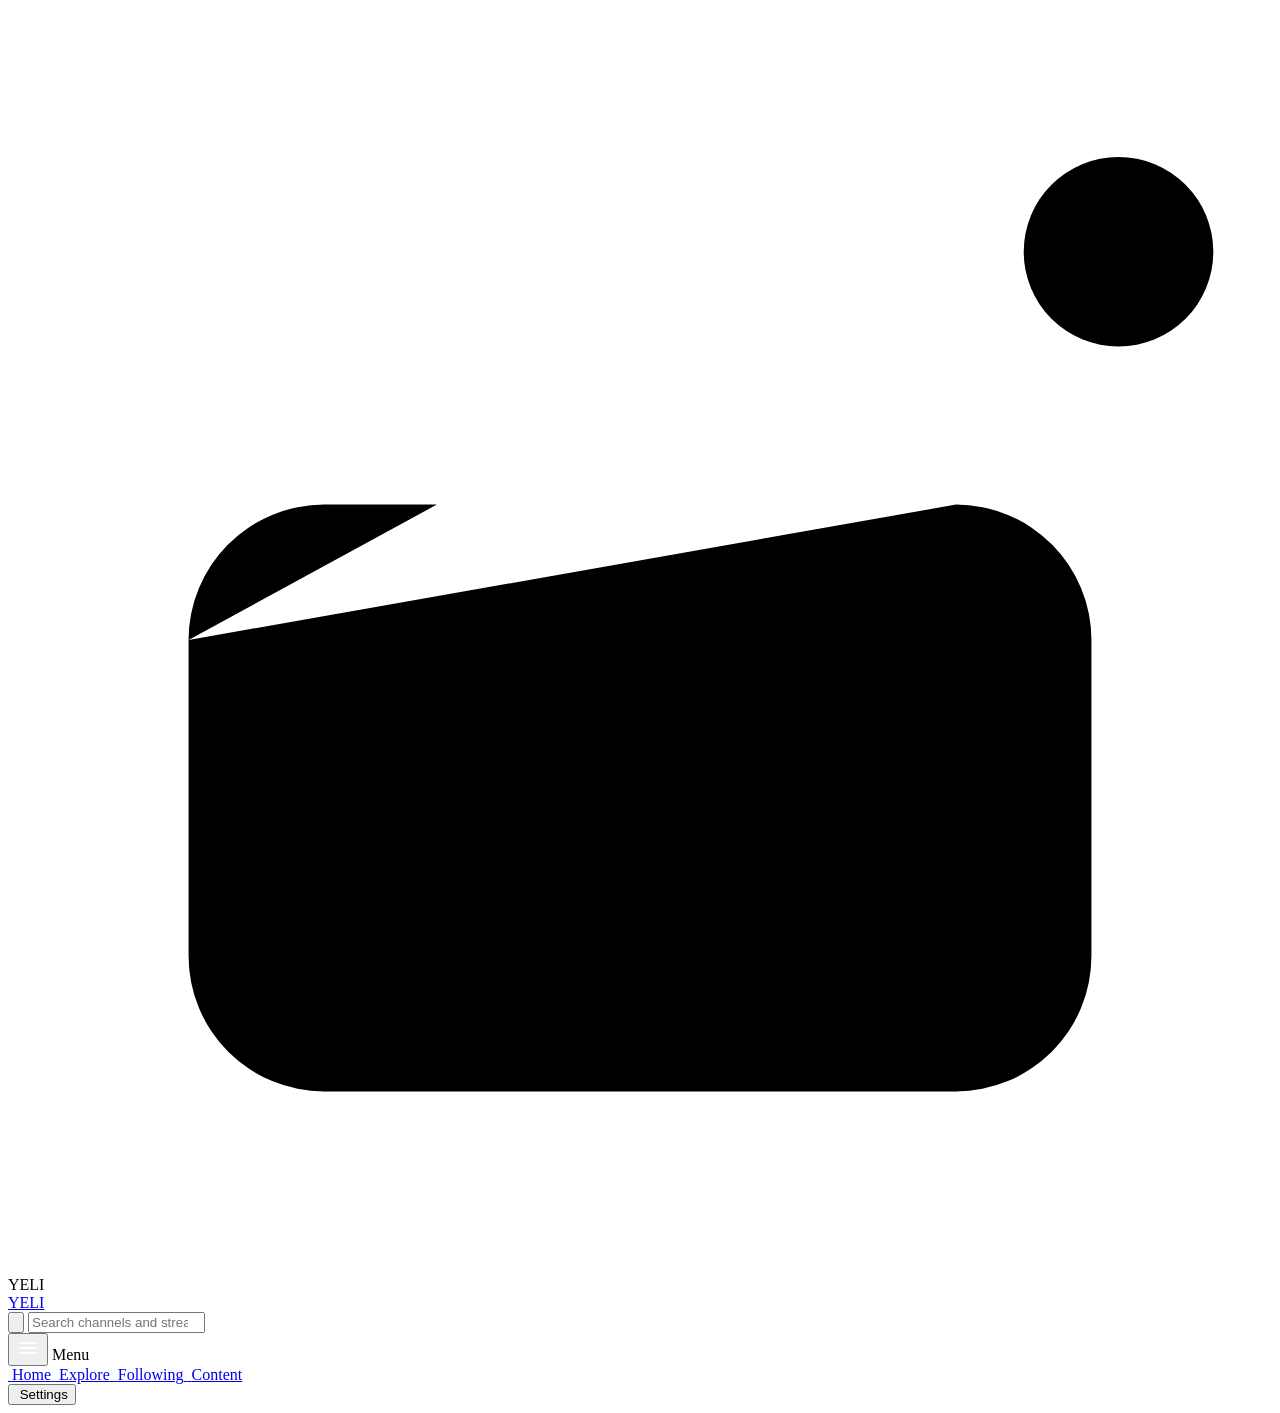
==== templates/index.html @ aefbcb49 "Subir archivos desde ZIP" ====
<!DOCTYPE html>
<html lang="en">
<head>
    <meta charset="UTF-8">
    <meta name="viewport" content="width=device-width, initial-scale=1.0, viewport-fit=cover">
    <title>Yeli | Streaming App</title>
    <script src="static/js/translate-guard.js"></script>
    <script src="static/js/prefs-boot.js"></script>
    <script src="static/js/i18n-es.js"></script>
    <script src="static/js/i18n.js"></script>
    <meta name="theme-color" content="#1e1e1e">
    <meta name="description" content="Watch an endless array of things live."/>
    <link rel="manifest" href="manifest.webmanifest">
    <link rel="apple-touch-icon" href="static/icons/apple-touch-icon.png">
    <link rel="icon" type="image/png" sizes="192x192" href="static/icons/icon-192.png">
    <meta name="mobile-web-app-capable" content="yes">
    <meta name="apple-mobile-web-app-capable" content="yes">
    <meta name="apple-mobile-web-app-title" content="Yeli">
    <meta name="apple-mobile-web-app-status-bar-style" content="black">
    <link rel="stylesheet" href="static/css/style.css">
    <link rel="stylesheet" href="static/css/enhancements.css">
    <link rel="stylesheet" href="static/css/chest.css">
    <link rel="stylesheet" href="static/css/editor.css">
    <link rel="stylesheet" href="static/css/shorts-gallery.css">
    <link rel="stylesheet" href="static/css/theme-light.css">
    <link rel="stylesheet" href="static/css/polish-1-plataformas-notificaciones.css">
    <link rel="stylesheet" href="static/css/polish-2-estudio-obs.css">
    <link rel="stylesheet" href="static/css/polish-4-contenido-moderadores-perfil.css">
    <link rel="stylesheet" href="static/css/polish-5-bot-chat.css">
    <link rel="stylesheet" href="static/css/polish-6-video-editor.css">
    <link rel="icon" href="static/svg/logo.svg">
    <link rel="preconnect" href="https://fonts.googleapis.com">
    <link rel="preconnect" href="https://fonts.gstatic.com" crossorigin>
    <link href="https://fonts.googleapis.com/css2?family=Changa+One:ital@0;1&family=Fredoka:wdth,wght@99.7,300..700&display=swap" rel="stylesheet">
</head>
<body>

<div id="splash" role="status" aria-label="Loading Yeli">
    <div class="splash-panel splash-top"></div>
    <div class="splash-panel splash-bottom"></div>
    <div class="splash-inner">
        <svg class="splash-logo" xmlns="http://www.w3.org/2000/svg" viewBox="-2 -2 28 28" aria-hidden="true">
            <path class="sl-body" pathLength="1" d="M2 12L2 19A3 3 0 0 0 5 22L19 22A3 3 0 0 0 22 19L22 12A3 3 0 0 0 19 9M2 12A3 3 0 0 1 5 9L7.5 9"/>
            <path class="sl-bolt" pathLength="1" d="M8.5 17.5L18 2M13.5 9L7.5 2"/>
            <circle class="sl-live" cx="22.6" cy="3.4" r="2.1"/>
        </svg>
        <div class="splash-word" aria-hidden="true">YELI</div>
    </div>
</div>
<noscript><style>#splash{display:none}</style></noscript>

<header class="site-header">
    <a href="#/" class="header-brand" aria-label="Yeli home">
        <span class="brand-logo" aria-hidden="true"></span>
        <span class="brand-name">YELI</span>
    </a>

    <form class="search-form" role="search" id="searchForm" autocomplete="off">
        <button type="submit" class="search-submit" aria-label="Search">
            <img src="static/svg/search.svg" alt="" aria-hidden="true">
        </button>
        <input type="search" class="search-input" id="searchInput" placeholder="Search channels and streams..." aria-label="Search channels and streams" maxlength="50" aria-controls="searchSuggest" aria-expanded="false">
        <div class="search-suggest" id="searchSuggest" role="listbox" aria-label="Suggestions" hidden></div>
    </form>

    <div class="auth-actions" id="authActions"></div>
</header>

<div class="app-layout">

    <aside class="sidebar">
        <div class="sidebar-header">
            <button type="button" class="sidebar-btn menu-toggle-btn" aria-label="Menu" aria-expanded="false">
                <svg class="menu-icon" xmlns="http://www.w3.org/2000/svg" viewBox="0 0 24 24" width="24" height="24" aria-hidden="true">
                    <path class="line line-1" d="M4 7L20 7" fill="none" stroke="white" stroke-width="2" stroke-linecap="round" stroke-linejoin="round"/>
                    <path class="line line-2" d="M4 12L20 12" fill="none" stroke="white" stroke-width="2" stroke-linecap="round" stroke-linejoin="round"/>
                    <path class="line line-3" d="M4 17L20 17" fill="none" stroke="white" stroke-width="2" stroke-linecap="round" stroke-linejoin="round"/>
                </svg>
            </button>
            <span class="header-title">Menu</span>
        </div>

        <nav class="sidebar-nav" aria-label="Main">
            <a href="#/" class="sidebar-item" data-route="/" aria-label="Home" title="Home">
                <img src="static/svg/home.svg" alt="" aria-hidden="true">
                <span class="item-text">Home</span>
            </a>
            <a href="#/explore" class="sidebar-item" data-route="/explore" aria-label="Explore" title="Explore">
                <img src="static/svg/explore.svg" alt="" aria-hidden="true">
                <span class="item-text">Explore</span>
            </a>
            <a href="#/following" class="sidebar-item" data-route="/following" aria-label="Following" title="Following">
                <img src="static/svg/heart.svg" alt="" aria-hidden="true" id="followingNavIcon">
                <span class="item-text">Following</span>
            </a>
            <a href="#/content" class="sidebar-item sidebar-new" data-route="/content" data-route-group="/content /videos /shorts /gallery" aria-label="Content" title="Content">
                <img src="static/svg/content.svg" alt="" aria-hidden="true">
                <span class="item-text">Content</span>
            </a>
        </nav>

        <hr class="sidebar-divider" id="mineDivider" hidden>

        <div class="sidebar-section" id="sidebarMine"></div>

        <hr class="sidebar-divider" id="followingDivider" hidden>

        <div class="sidebar-subscriptions" id="sidebarFollowing" aria-label="Channels you follow"></div>

        <div class="sidebar-foot">
            <button type="button" class="sidebar-item" data-prefs-open aria-haspopup="dialog" aria-label="Settings" title="Settings">
                <img src="static/svg/settings.svg" alt="" aria-hidden="true">
                <span class="item-text">Settings</span>
            </button>
        </div>
    </aside>

    <main class="main-content" id="view" tabindex="-1"></main>
</div>

<dialog class="dialog" id="authDialog" aria-labelledby="authTitle">
    <div class="dialog-body">
        <button type="button" class="dialog-close" data-action="close-auth" aria-label="Close">&times;</button>
        <img src="static/svg/logo.svg" alt="" class="dialog-logo" width="40" height="40">
        <h2 id="authTitle"></h2>
        <form id="authForm" novalidate></form>
        <p class="dialog-switch" id="authSwitch"></p>
    </div>
</dialog>

<dialog class="dialog prefs-dialog" id="prefsDialog" aria-labelledby="prefsTitle">
    <div class="prefs-head">
        <h2 id="prefsTitle">Settings</h2>
        <button type="button" class="dialog-close" data-prefs-close aria-label="Close">&times;</button>
    </div>

    <form class="prefs-body" id="prefsForm" novalidate>
        <section class="prefs-group" aria-labelledby="pgLook">
            <h3 id="pgLook">Appearance</h3>

            <div class="prefs-stack">
                <div class="prefs-label"><strong>Theme</strong></div>
                <div class="themes" role="radiogroup" aria-label="Theme">
                    <label class="theme-opt"><input type="radio" name="theme" value="dark"><span class="theme-chip" data-for="dark"></span><span class="theme-name">Dark</span></label>
                    <label class="theme-opt"><input type="radio" name="theme" value="light"><span class="theme-chip" data-for="light"></span><span class="theme-name">Light</span></label>
                </div>
            </div>
        </section>

        <section class="prefs-group" aria-labelledby="pgLayout">
            <h3 id="pgLayout">Layout</h3>

            <div class="prefs-row">
                <div class="prefs-label"><strong>Density</strong><span>Compact fits more on screen.</span></div>
                <div class="seg" role="radiogroup" aria-label="Density">
                    <label><input type="radio" name="density" value="comfortable"><span>Comfortable</span></label>
                    <label><input type="radio" name="density" value="compact"><span>Compact</span></label>
                </div>
            </div>

            <div class="prefs-row">
                <div class="prefs-label"><strong>Keep the sidebar open</strong><span>On computers and tablets. Phones always use the bottom bar.</span></div>
                <label class="switch"><input type="checkbox" role="switch" name="sidebar" aria-label="Keep the sidebar open"><span></span></label>
            </div>
        </section>

        <section class="prefs-group" aria-labelledby="pgMotion">
            <h3 id="pgMotion">Motion</h3>

            <div class="prefs-row">
                <div class="prefs-label"><strong>Loading animation</strong><span>The logo animation shown while Yeli starts.</span></div>
                <label class="switch"><input type="checkbox" role="switch" name="splash" aria-label="Loading animation"><span></span></label>
            </div>

            <div class="prefs-stack">
                <div class="prefs-label"><strong>Animations</strong><span>System follows your device&rsquo;s reduced-motion setting.</span></div>
                <div class="seg seg-wide" role="radiogroup" aria-label="Animations">
                    <label><input type="radio" name="motion" value="system"><span>System</span></label>
                    <label><input type="radio" name="motion" value="reduced"><span>Reduced</span></label>
                    <label><input type="radio" name="motion" value="full"><span>Full</span></label>
                </div>
            </div>
        </section>

        <section class="prefs-group" aria-labelledby="pgLang">
            <h3 id="pgLang">Language</h3>
            <div class="prefs-stack">
                <div class="prefs-label"><strong>Interface language</strong><span>Auto follows your browser&rsquo;s language.</span></div>
                <div class="seg seg-wide" role="radiogroup" aria-label="Interface language">
                    <label><input type="radio" name="lang" value="auto"><span>Auto</span></label>
                    <label><input type="radio" name="lang" value="en"><span>English</span></label>
                    <label><input type="radio" name="lang" value="es"><span translate="no">Espa&ntilde;ol</span></label>
                </div>
            </div>
        </section>

        <section class="prefs-group" id="pgInstall" aria-labelledby="pgInstallT" hidden>
            <h3 id="pgInstallT">App</h3>
            <div class="prefs-row">
                <div class="prefs-label"><strong>Install Yeli</strong><span id="installHint">Add Yeli to your home screen and open it like an app.</span></div>
                <button type="button" class="btn btn-primary" id="installBtn">Install</button>
            </div>
        </section>
    </form>

    <div class="prefs-foot">
        <span class="prefs-note">Saved on this device.</span>
        <button type="button" class="btn btn-secondary" id="prefsReset">Reset</button>
        <button type="button" class="btn btn-primary" data-prefs-close>Done</button>
    </div>
</dialog>

<div class="toast" id="toast" role="status" aria-live="polite" hidden></div>

<script src="static/js/pwa.js"></script>
<script src="static/js/preferences.js"></script>
<script src="static/js/avatars.js"></script>
<script src="static/js/stickers.js"></script>
<script src="static/js/player.js"></script>
<script src="static/js/chat.js"></script>
<script src="static/js/wallet.js"></script>
<script src="static/js/chest.js"></script>
<script src="static/js/bot.js"></script>
<script src="static/js/moderation.js"></script>
<script src="static/js/watch-sfu.js"></script>
<script src="static/js/studio-core.js"></script>
<script src="static/js/studio-alerts.js"></script>
<script src="static/js/broadcast.js"></script>
<script src="static/js/studio-ui.js"></script>
<script src="static/js/studio-platforms.js"></script>
<script src="static/js/profile.js"></script>
<script src="static/js/share.js"></script>
<script src="static/js/gif.js"></script>
<script src="static/js/vods.js"></script>
<script src="static/js/content.js"></script>
<script src="static/js/shorts.js"></script>
<script src="static/js/gallery.js"></script>
<script src="static/js/clips.js"></script>
<script src="static/js/editor.js"></script>
<script src="static/js/notifications.js"></script>
<script src="static/js/script.js"></script>
</body>
</html>
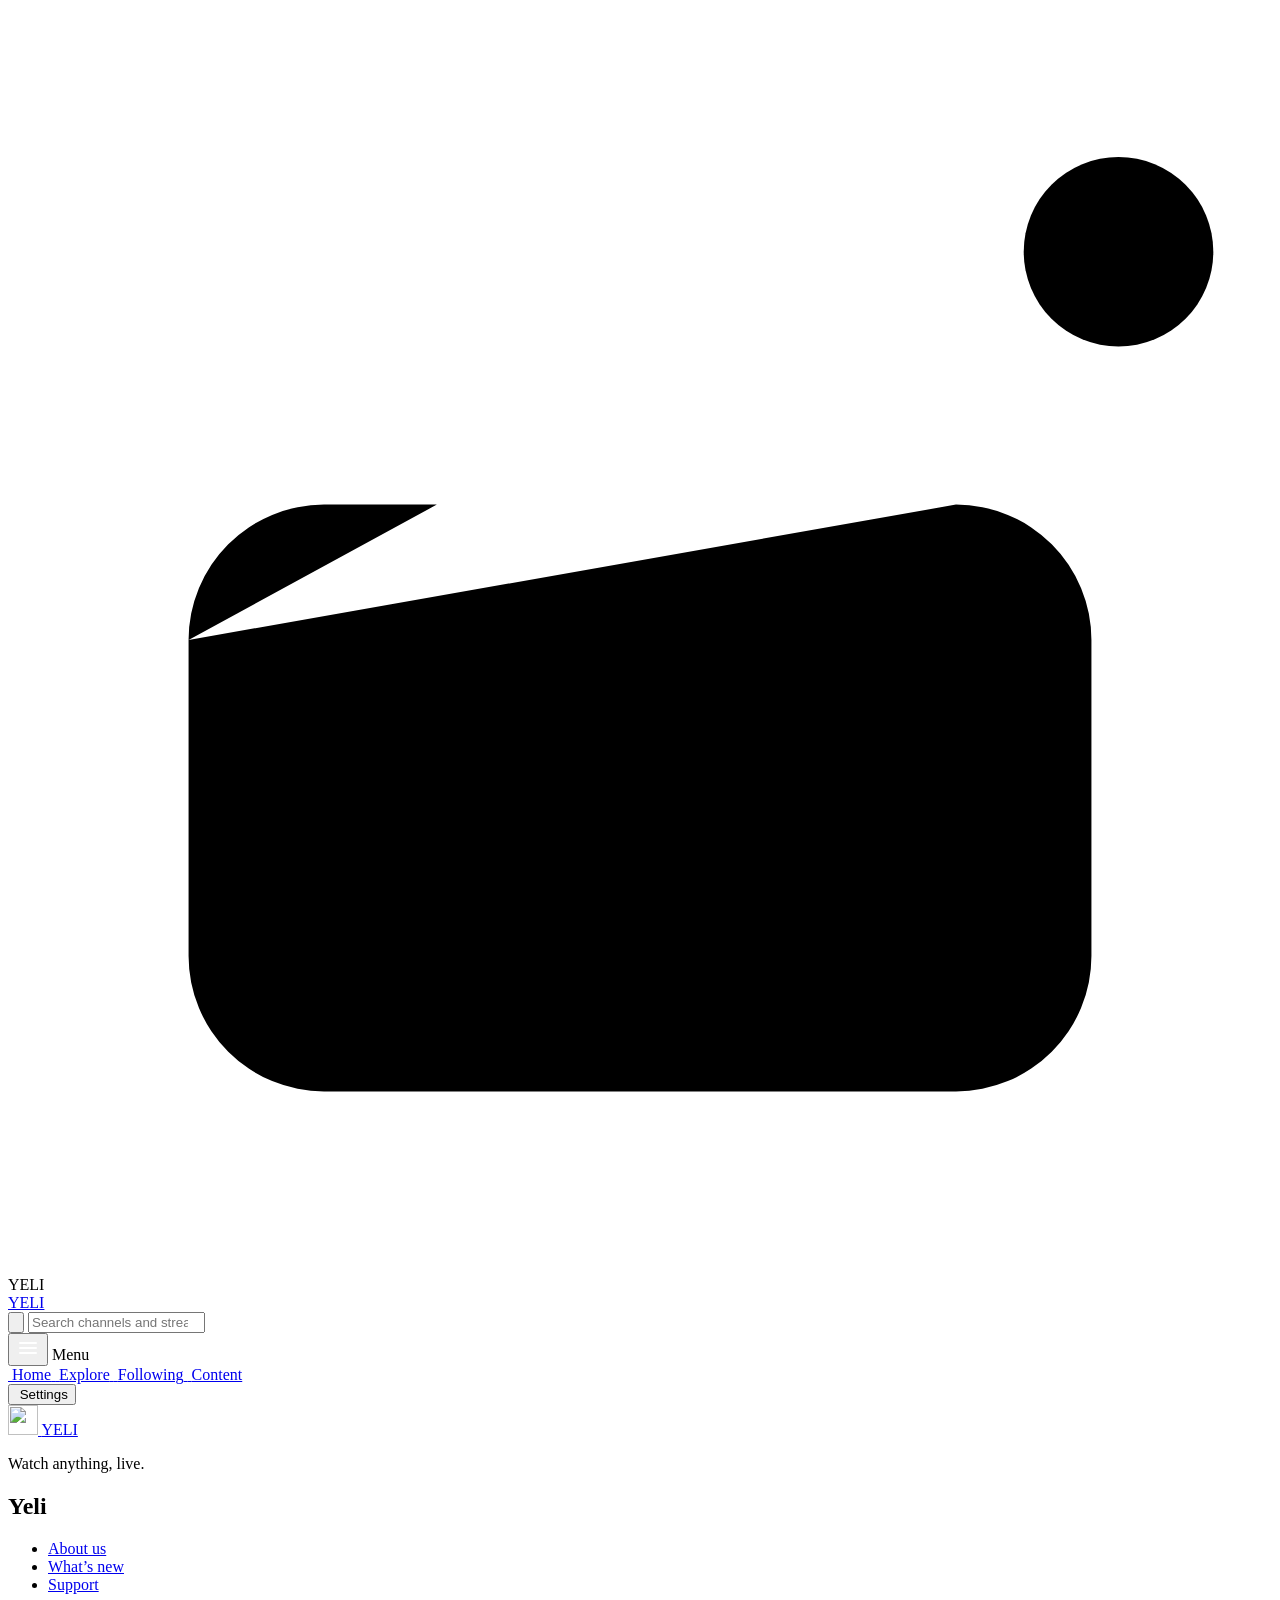
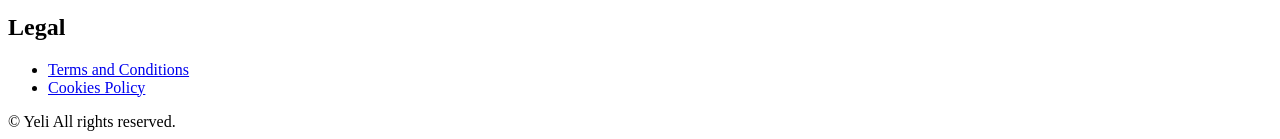
==== commit 263124a1: "Subir archivos desde ZIP" ====
--- a/templates/index.html
+++ b/templates/index.html
@@ -7,6 +7,7 @@
     <script src="static/js/translate-guard.js"></script>
     <script src="static/js/prefs-boot.js"></script>
     <script src="static/js/i18n-es.js"></script>
+    <script src="static/js/i18n-es-site.js"></script>
     <script src="static/js/i18n.js"></script>
     <meta name="theme-color" content="#1e1e1e">
     <meta name="description" content="Watch an endless array of things live."/>
@@ -28,6 +29,11 @@
     <link rel="stylesheet" href="static/css/polish-4-contenido-moderadores-perfil.css">
     <link rel="stylesheet" href="static/css/polish-5-bot-chat.css">
     <link rel="stylesheet" href="static/css/polish-6-video-editor.css">
+    <link rel="stylesheet" href="static/css/polish-7-contenido-menu.css">
+    <link rel="stylesheet" href="static/css/polish-8-insignias.css">
+    <link rel="stylesheet" href="static/css/fullscreen-chat.css">
+    <link rel="stylesheet" href="static/css/polish-9-ajustes.css">
+    <link rel="stylesheet" href="static/css/site.css">
     <link rel="icon" href="static/svg/logo.svg">
     <link rel="preconnect" href="https://fonts.googleapis.com">
     <link rel="preconnect" href="https://fonts.gstatic.com" crossorigin>
@@ -115,7 +121,43 @@
         </div>
     </aside>
 
-    <main class="main-content" id="view" tabindex="-1"></main>
+    <div class="main-column">
+        <main class="main-content" id="view" tabindex="-1"></main>
+
+        <footer class="site-footer" id="siteFooter">
+            <div class="sf-grid">
+                <div class="sf-brand">
+                    <a href="#/" class="sf-logo" aria-label="Yeli home">
+                        <img src="static/svg/logo.svg" alt="" width="30" height="30">
+                        <span class="brand-name">YELI</span>
+                    </a>
+                    <p>Watch anything, live.</p>
+                </div>
+                <nav class="sf-col" aria-labelledby="sfH1">
+                    <h2 id="sfH1">Yeli</h2>
+                    <ul>
+                        <li><a href="#/about" data-route="/about">About us</a></li>
+                        <li><a href="#/updates" data-route="/updates">What&rsquo;s new</a></li>
+                        <li><a href="#/support" data-route="/support">Support</a></li>
+                    </ul>
+                </nav>
+                <nav class="sf-col" aria-labelledby="sfH2">
+                    <h2 id="sfH2">Legal</h2>
+                    <ul>
+                        <li><a href="#/terms" data-route="/terms">Terms and Conditions</a></li>
+                        <li><a href="#/cookies" data-route="/cookies">Cookies Policy</a></li>
+                    </ul>
+                </nav>
+                <div class="sf-col" id="sfSocials" role="group" aria-labelledby="sfH3" hidden>
+                    <h2 id="sfH3">Follow us</h2>
+                    <ul id="sfSocialList"></ul>
+                </div>
+            </div>
+            <div class="sf-bottom">
+                <span>&copy; <span id="sfYear" translate="no"></span> <span translate="no">Yeli</span></span> <span>All rights reserved.</span>
+            </div>
+        </footer>
+    </div>
 </div>
 
 <dialog class="dialog" id="authDialog" aria-labelledby="authTitle">
@@ -214,6 +256,7 @@
 
 <script src="static/js/pwa.js"></script>
 <script src="static/js/preferences.js"></script>
+<script src="static/js/badges.js"></script>
 <script src="static/js/avatars.js"></script>
 <script src="static/js/stickers.js"></script>
 <script src="static/js/player.js"></script>
@@ -238,6 +281,8 @@
 <script src="static/js/clips.js"></script>
 <script src="static/js/editor.js"></script>
 <script src="static/js/notifications.js"></script>
+<script src="static/js/legal.js"></script>
+<script src="static/js/site.js"></script>
 <script src="static/js/script.js"></script>
 </body>
 </html>
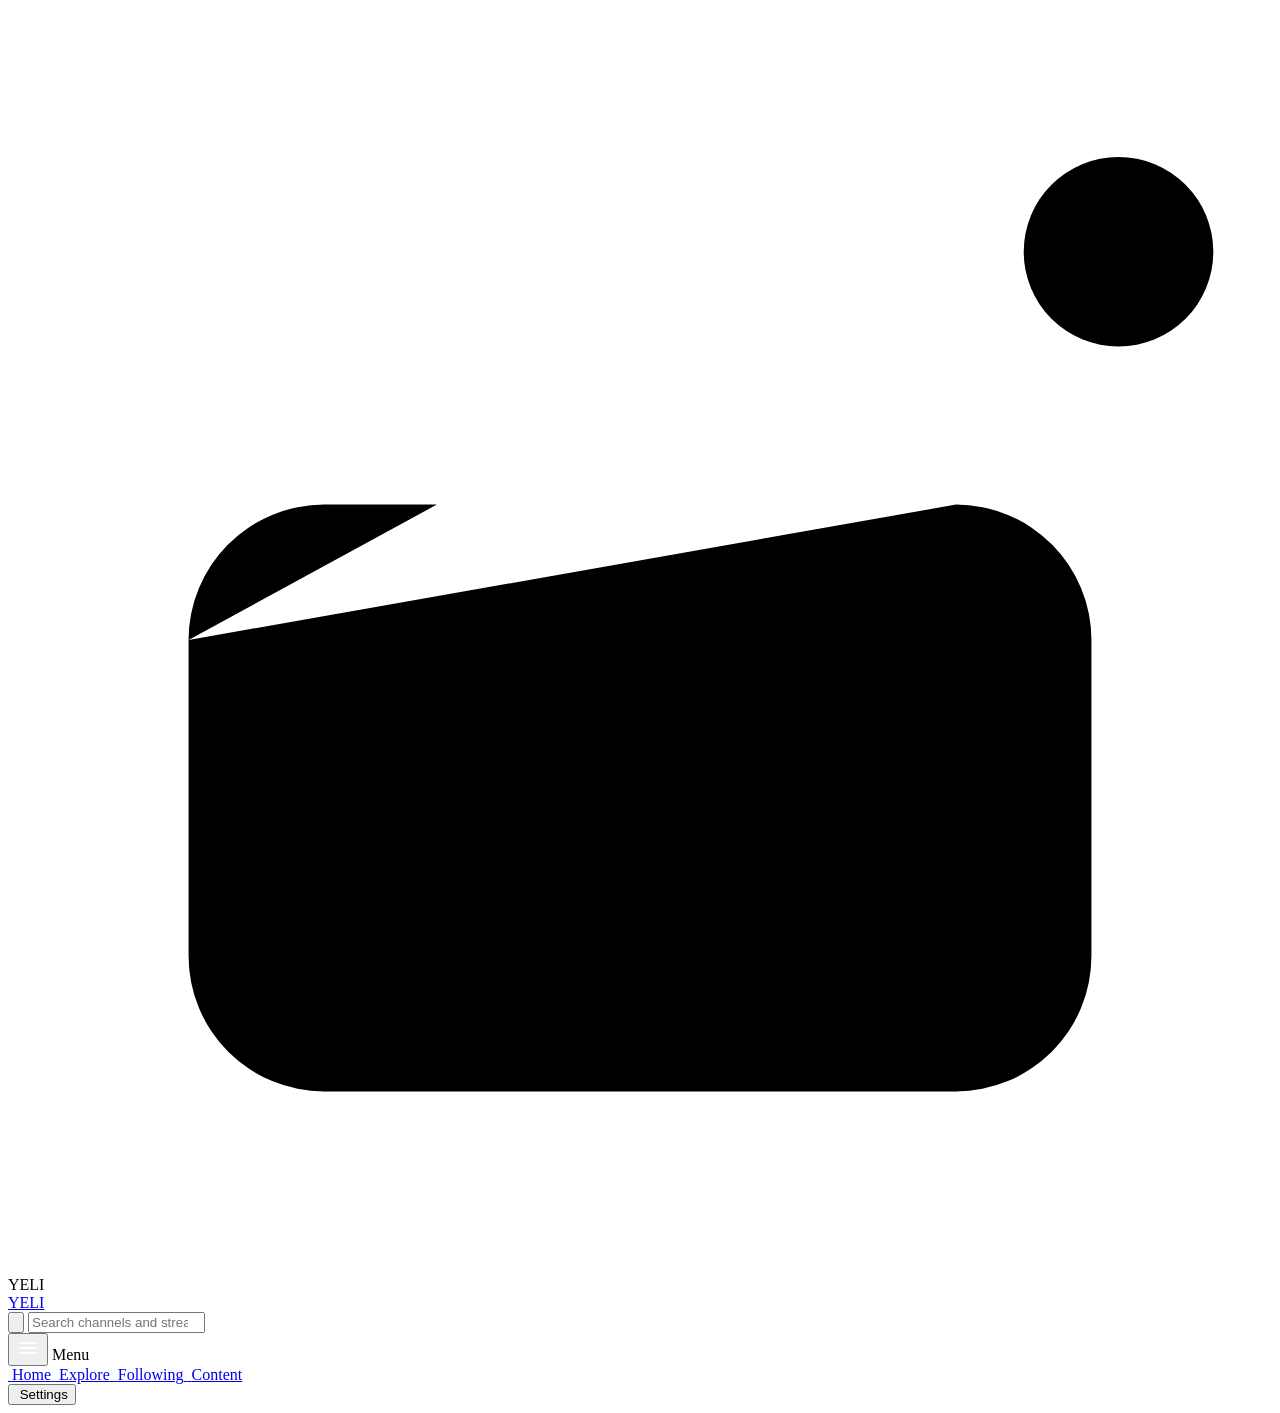
==== commit a0678c57: "Subir archivos desde ZIP" ====
--- a/templates/index.html
+++ b/templates/index.html
@@ -121,43 +121,7 @@
         </div>
     </aside>
 
-    <div class="main-column">
-        <main class="main-content" id="view" tabindex="-1"></main>
-
-        <footer class="site-footer" id="siteFooter">
-            <div class="sf-grid">
-                <div class="sf-brand">
-                    <a href="#/" class="sf-logo" aria-label="Yeli home">
-                        <img src="static/svg/logo.svg" alt="" width="30" height="30">
-                        <span class="brand-name">YELI</span>
-                    </a>
-                    <p>Watch anything, live.</p>
-                </div>
-                <nav class="sf-col" aria-labelledby="sfH1">
-                    <h2 id="sfH1">Yeli</h2>
-                    <ul>
-                        <li><a href="#/about" data-route="/about">About us</a></li>
-                        <li><a href="#/updates" data-route="/updates">What&rsquo;s new</a></li>
-                        <li><a href="#/support" data-route="/support">Support</a></li>
-                    </ul>
-                </nav>
-                <nav class="sf-col" aria-labelledby="sfH2">
-                    <h2 id="sfH2">Legal</h2>
-                    <ul>
-                        <li><a href="#/terms" data-route="/terms">Terms and Conditions</a></li>
-                        <li><a href="#/cookies" data-route="/cookies">Cookies Policy</a></li>
-                    </ul>
-                </nav>
-                <div class="sf-col" id="sfSocials" role="group" aria-labelledby="sfH3" hidden>
-                    <h2 id="sfH3">Follow us</h2>
-                    <ul id="sfSocialList"></ul>
-                </div>
-            </div>
-            <div class="sf-bottom">
-                <span>&copy; <span id="sfYear" translate="no"></span> <span translate="no">Yeli</span></span> <span>All rights reserved.</span>
-            </div>
-        </footer>
-    </div>
+    <main class="main-content" id="view" tabindex="-1"></main>
 </div>
 
 <dialog class="dialog" id="authDialog" aria-labelledby="authTitle">
